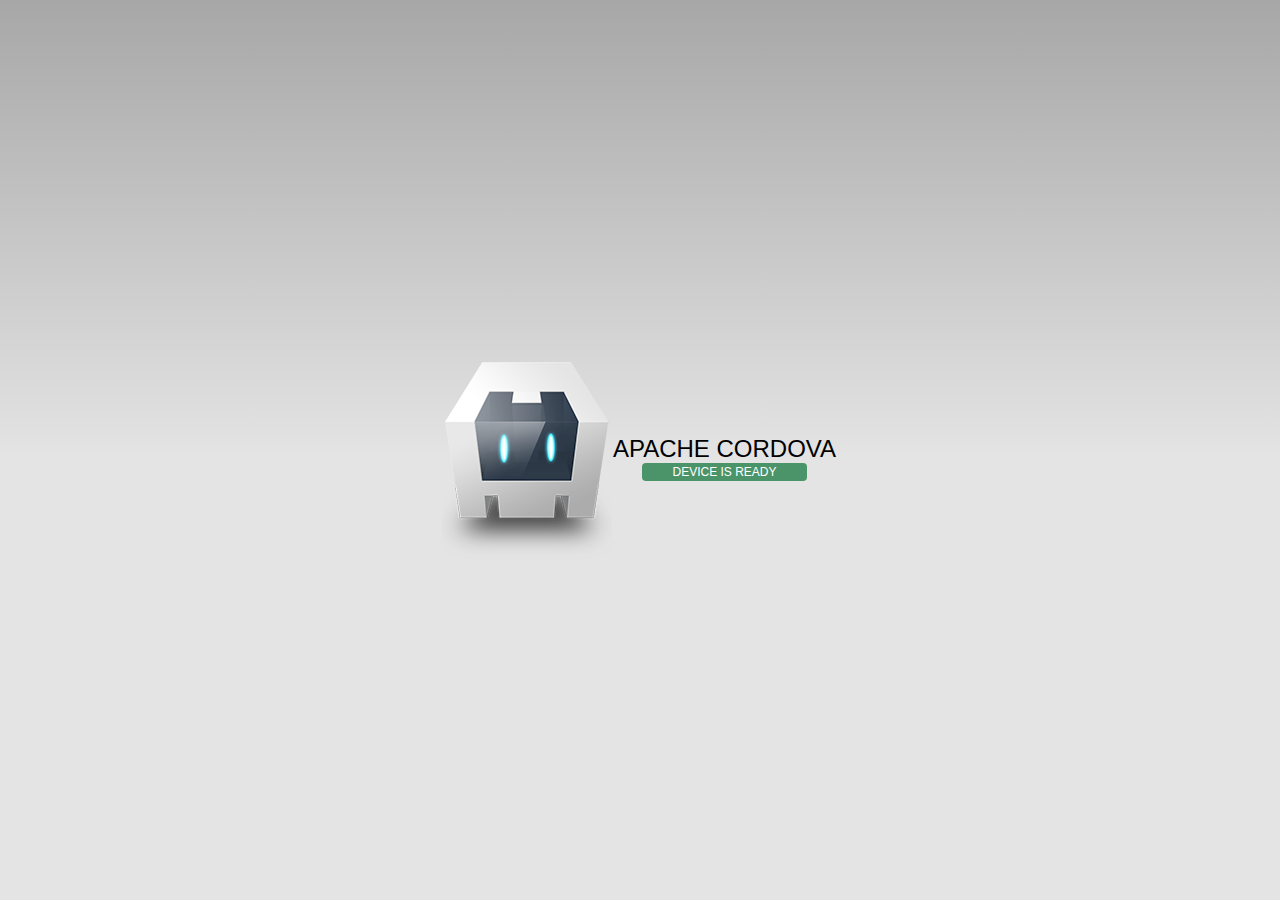
==== platforms/ios/www/index.html @ 8d7f4634 "add source files" ====
<!DOCTYPE html>
<!--
    Licensed to the Apache Software Foundation (ASF) under one
    or more contributor license agreements.  See the NOTICE file
    distributed with this work for additional information
    regarding copyright ownership.  The ASF licenses this file
    to you under the Apache License, Version 2.0 (the
    "License"); you may not use this file except in compliance
    with the License.  You may obtain a copy of the License at

    http://www.apache.org/licenses/LICENSE-2.0

    Unless required by applicable law or agreed to in writing,
    software distributed under the License is distributed on an
    "AS IS" BASIS, WITHOUT WARRANTIES OR CONDITIONS OF ANY
     KIND, either express or implied.  See the License for the
    specific language governing permissions and limitations
    under the License.
-->
<html>
    <head>
        <meta charset="utf-8" />
        <meta name="format-detection" content="telephone=no" />
        <meta name="msapplication-tap-highlight" content="no" />
        <!-- WARNING: for iOS 7, remove the width=device-width and height=device-height attributes. See https://issues.apache.org/jira/browse/CB-4323 -->
        <meta name="viewport" content="user-scalable=no, initial-scale=1, maximum-scale=1, minimum-scale=1, width=device-width, height=device-height, target-densitydpi=device-dpi" />
        <link rel="stylesheet" type="text/css" href="css/index.css" />
        <title>Hello World</title>
    </head>
    <body>
        <div class="app">
            <h1>Apache Cordova</h1>
            <div id="deviceready" class="blink">
                <p class="event listening">Connecting to Device</p>
                <p class="event received">Device is Ready</p>
            </div>
        </div>
        <script type="text/javascript" src="cordova.js"></script>
        <script type="text/javascript" src="js/index.js"></script>
    </body>
</html>
---- platforms/ios/www/css/index.css ----
/*
 * Licensed to the Apache Software Foundation (ASF) under one
 * or more contributor license agreements.  See the NOTICE file
 * distributed with this work for additional information
 * regarding copyright ownership.  The ASF licenses this file
 * to you under the Apache License, Version 2.0 (the
 * "License"); you may not use this file except in compliance
 * with the License.  You may obtain a copy of the License at
 *
 * http://www.apache.org/licenses/LICENSE-2.0
 *
 * Unless required by applicable law or agreed to in writing,
 * software distributed under the License is distributed on an
 * "AS IS" BASIS, WITHOUT WARRANTIES OR CONDITIONS OF ANY
 * KIND, either express or implied.  See the License for the
 * specific language governing permissions and limitations
 * under the License.
 */
* {
    -webkit-tap-highlight-color: rgba(0,0,0,0); /* make transparent link selection, adjust last value opacity 0 to 1.0 */
}

body {
    -webkit-touch-callout: none;                /* prevent callout to copy image, etc when tap to hold */
    -webkit-text-size-adjust: none;             /* prevent webkit from resizing text to fit */
    -webkit-user-select: none;                  /* prevent copy paste, to allow, change 'none' to 'text' */
    background-color:#E4E4E4;
    background-image:linear-gradient(top, #A7A7A7 0%, #E4E4E4 51%);
    background-image:-webkit-linear-gradient(top, #A7A7A7 0%, #E4E4E4 51%);
    background-image:-ms-linear-gradient(top, #A7A7A7 0%, #E4E4E4 51%);
    background-image:-webkit-gradient(
        linear,
        left top,
        left bottom,
        color-stop(0, #A7A7A7),
        color-stop(0.51, #E4E4E4)
    );
    background-attachment:fixed;
    font-family:'HelveticaNeue-Light', 'HelveticaNeue', Helvetica, Arial, sans-serif;
    font-size:12px;
    height:100%;
    margin:0px;
    padding:0px;
    text-transform:uppercase;
    width:100%;
}

/* Portrait layout (default) */
.app {
    background:url(../img/logo.png) no-repeat center top; /* 170px x 200px */
    position:absolute;             /* position in the center of the screen */
    left:50%;
    top:50%;
    height:50px;                   /* text area height */
    width:225px;                   /* text area width */
    text-align:center;
    padding:180px 0px 0px 0px;     /* image height is 200px (bottom 20px are overlapped with text) */
    margin:-115px 0px 0px -112px;  /* offset vertical: half of image height and text area height */
                                   /* offset horizontal: half of text area width */
}

/* Landscape layout (with min-width) */
@media screen and (min-aspect-ratio: 1/1) and (min-width:400px) {
    .app {
        background-position:left center;
        padding:75px 0px 75px 170px;  /* padding-top + padding-bottom + text area = image height */
        margin:-90px 0px 0px -198px;  /* offset vertical: half of image height */
                                      /* offset horizontal: half of image width and text area width */
    }
}

h1 {
    font-size:24px;
    font-weight:normal;
    margin:0px;
    overflow:visible;
    padding:0px;
    text-align:center;
}

.event {
    border-radius:4px;
    -webkit-border-radius:4px;
    color:#FFFFFF;
    font-size:12px;
    margin:0px 30px;
    padding:2px 0px;
}

.event.listening {
    background-color:#333333;
    display:block;
}

.event.received {
    background-color:#4B946A;
    display:none;
}

@keyframes fade {
    from { opacity: 1.0; }
    50% { opacity: 0.4; }
    to { opacity: 1.0; }
}
 
@-webkit-keyframes fade {
    from { opacity: 1.0; }
    50% { opacity: 0.4; }
    to { opacity: 1.0; }
}
 
.blink {
    animation:fade 3000ms infinite;
    -webkit-animation:fade 3000ms infinite;
}
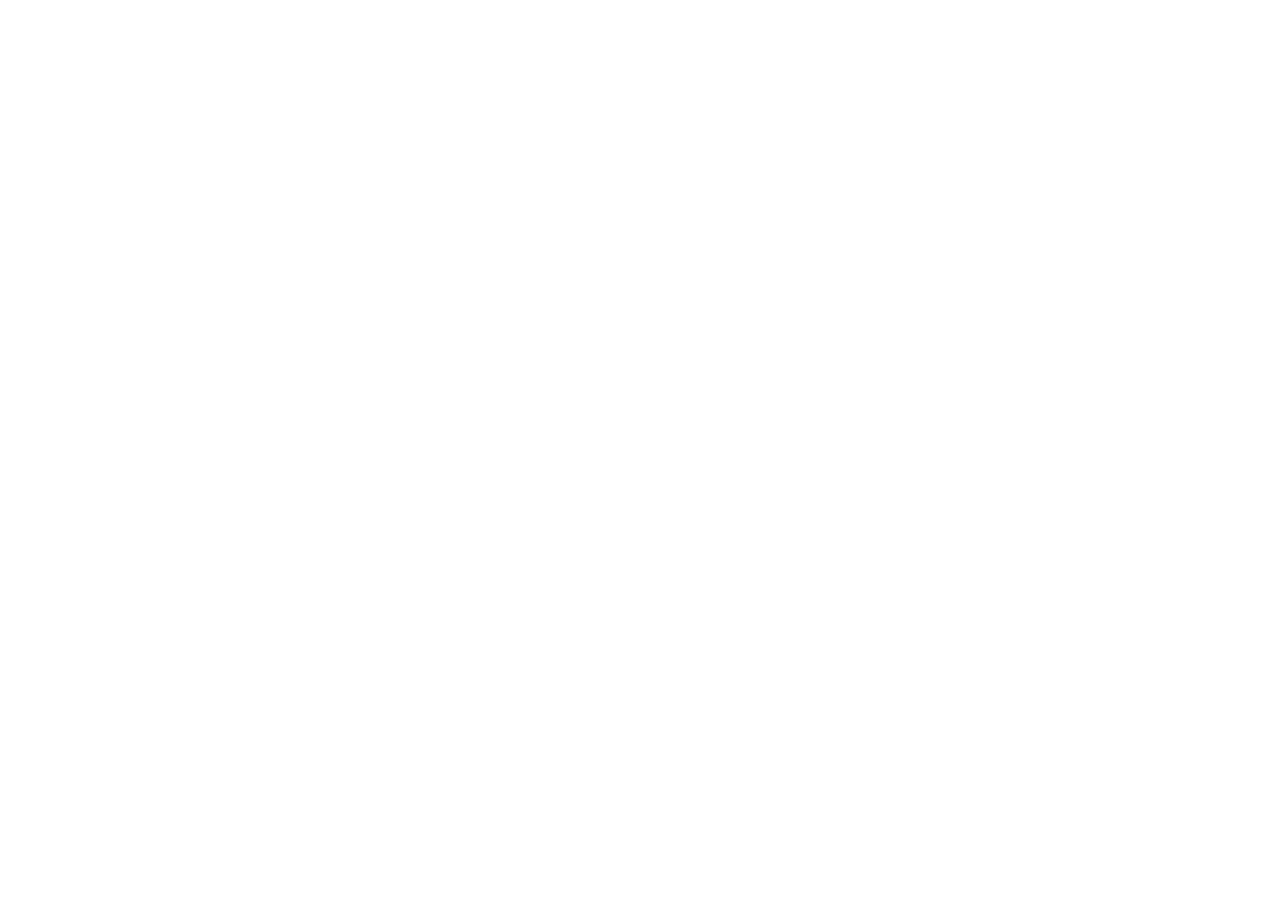
==== commit ef728ee8: "build images" ====
--- a/platforms/ios/www/index.html
+++ b/platforms/ios/www/index.html
@@ -1,41 +1,15 @@
 <!DOCTYPE html>
-<!--
-    Licensed to the Apache Software Foundation (ASF) under one
-    or more contributor license agreements.  See the NOTICE file
-    distributed with this work for additional information
-    regarding copyright ownership.  The ASF licenses this file
-    to you under the Apache License, Version 2.0 (the
-    "License"); you may not use this file except in compliance
-    with the License.  You may obtain a copy of the License at
-
-    http://www.apache.org/licenses/LICENSE-2.0
-
-    Unless required by applicable law or agreed to in writing,
-    software distributed under the License is distributed on an
-    "AS IS" BASIS, WITHOUT WARRANTIES OR CONDITIONS OF ANY
-     KIND, either express or implied.  See the License for the
-    specific language governing permissions and limitations
-    under the License.
--->
 <html>
     <head>
         <meta charset="utf-8" />
         <meta name="format-detection" content="telephone=no" />
         <meta name="msapplication-tap-highlight" content="no" />
-        <!-- WARNING: for iOS 7, remove the width=device-width and height=device-height attributes. See https://issues.apache.org/jira/browse/CB-4323 -->
         <meta name="viewport" content="user-scalable=no, initial-scale=1, maximum-scale=1, minimum-scale=1, width=device-width, height=device-height, target-densitydpi=device-dpi" />
         <link rel="stylesheet" type="text/css" href="css/index.css" />
-        <title>Hello World</title>
     </head>
     <body>
-        <div class="app">
-            <h1>Apache Cordova</h1>
-            <div id="deviceready" class="blink">
-                <p class="event listening">Connecting to Device</p>
-                <p class="event received">Device is Ready</p>
-            </div>
-        </div>
-        <script type="text/javascript" src="cordova.js"></script>
-        <script type="text/javascript" src="js/index.js"></script>
+        <script>
+            window.location = "http://gym.danzo.ca";
+        </script>
     </body>
 </html>
--- a/platforms/ios/www/css/index.css
+++ b/platforms/ios/www/css/index.css
@@ -47,7 +47,7 @@
 
 /* Portrait layout (default) */
 .app {
-    background:url(../img/logo.png) no-repeat center top; /* 170px x 200px */
+    background:url(../img/logo.jpg) no-repeat center top; /* 170px x 200px */
     position:absolute;             /* position in the center of the screen */
     left:50%;
     top:50%;
